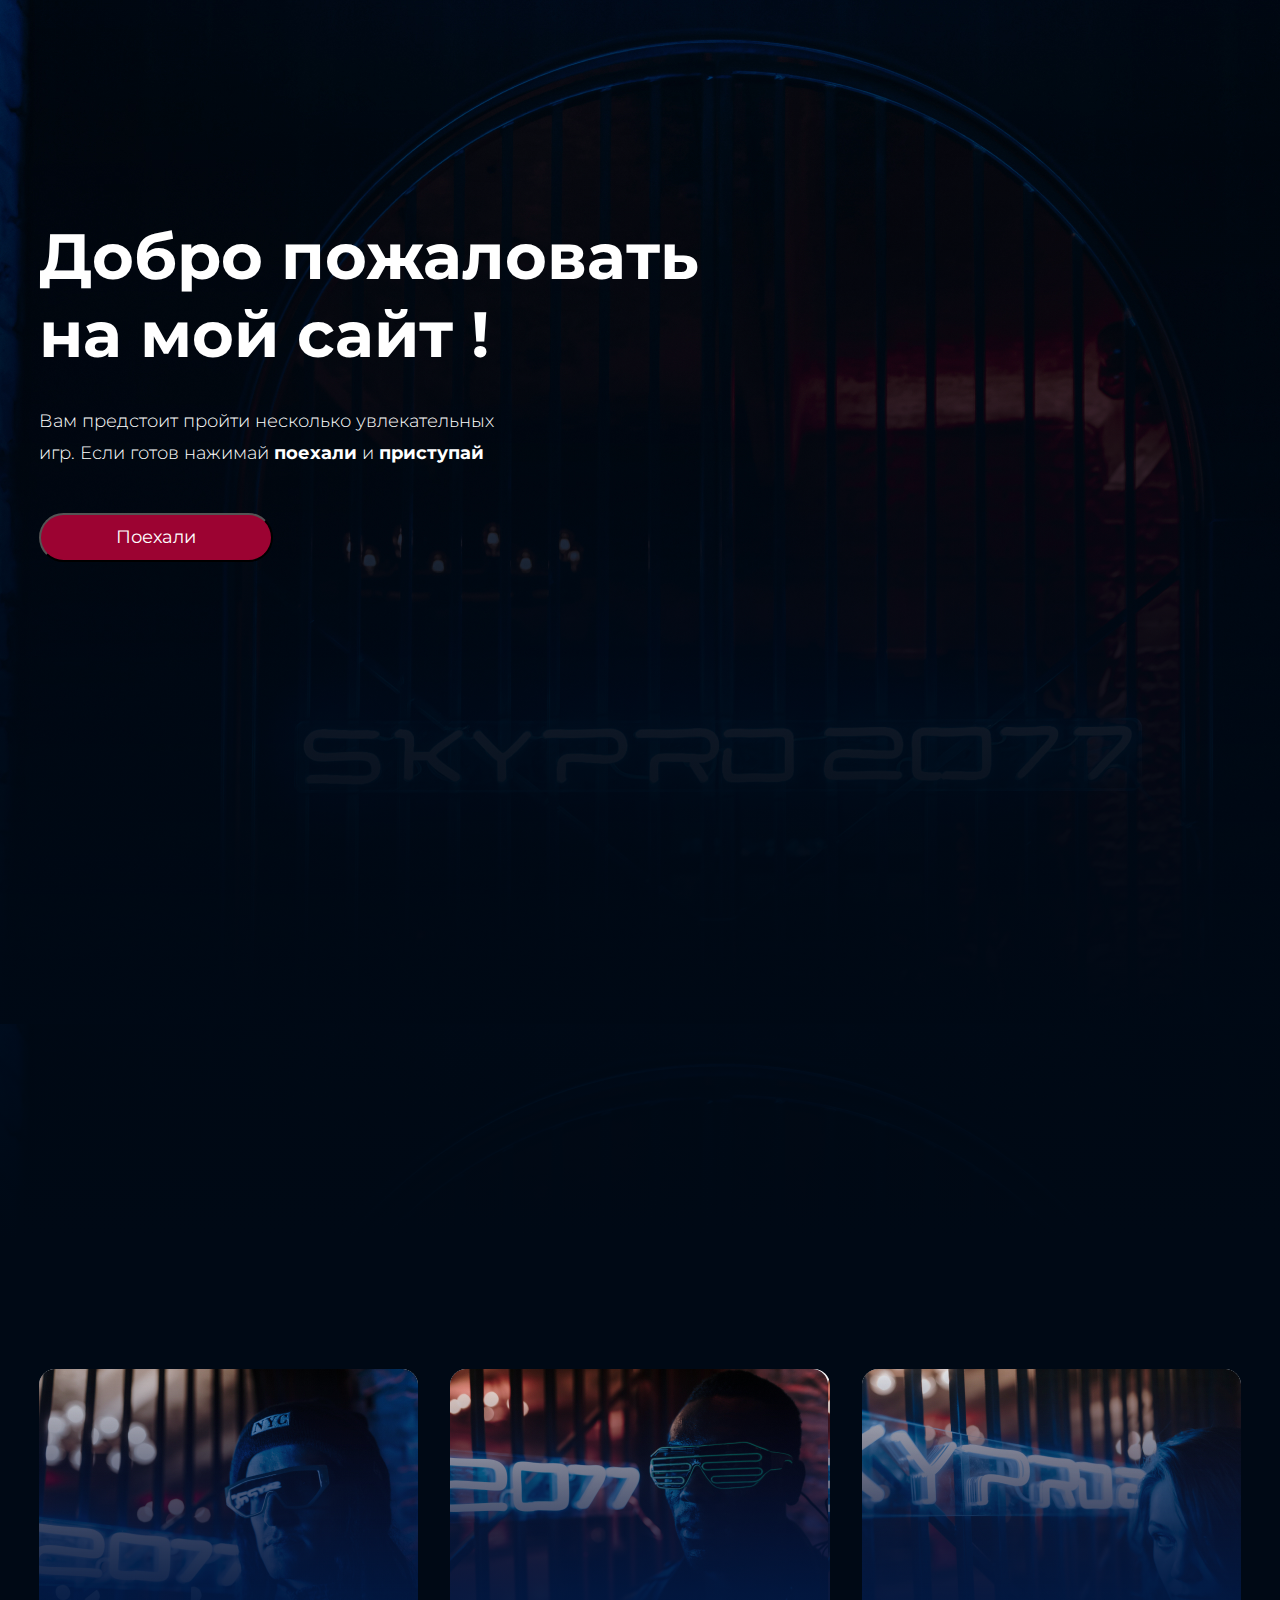
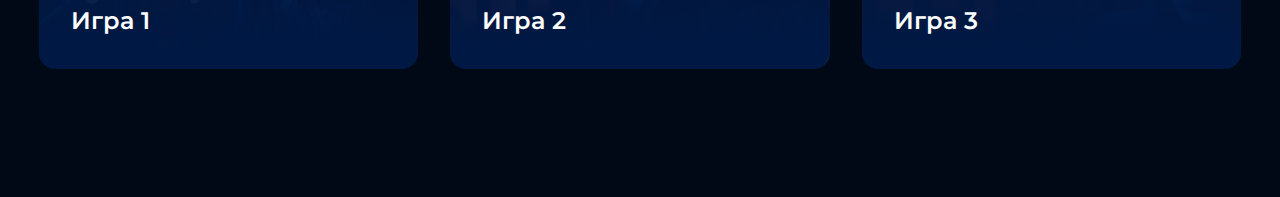
==== index.html @ b605d8fb "HM-1 html and css" ====
<!DOCTYPE html>
<html lang="ru">
<head>
    <meta charset="UTF-8">
    <meta name="viewport" content="width=device-width, initial-scale=1.0">
    <title>базовый JS</title>
    <link rel="stylesheet" href="style.css">
    <link rel="preconnect" href="https://fonts.googleapis.com">
    <link rel="preconnect" href="https://fonts.gstatic.com" crossorigin>
    <link href="https://fonts.googleapis.com/css2?family=Montserrat:wght@300;400;600;700&display=swap" rel="stylesheet">
</head>
<body class="">
    <header class="header center">
        <h1 class="header__heading">Добро пожаловать на мой сайт !</h1>
        <div class="header__subheading-box"><p class="header__subheading">Вам предстоит пройти несколько увлекательных игр. Если готов нажимай </p><p class="header__subheading--bold">поехали</p><p class="header__subheading"> и </p><p class="header__subheading--bold">приступай</p></p></div>
        <button class="header__button">Поехали</button>
    </header>
    <section class="game-box center grid">
        <div class="game game-1"><p class="game__title">Игра 1</p></div>
        <div class="game game-2"><p class="game__title">Игра 2</p></div>
        <div class="game game-3"><p class="game__title">Игра 3</p></div>
    </section>
</body>
</html>
---- style.css ----
* {
    padding: 0;
    margin: 0;
    font-family: 'Montserrat', sans-serif;
}

.center{
    padding-left: calc(50% - 601px);
    padding-right: calc(50% - 601px);
}

.grid{
    display: grid;
    grid-template-columns: repeat(12, 1fr);
    gap: 32px;
}

/*Header*/
.header{
    padding-top: 217px;
    height: 1024px;
    flex-shrink: 0;
    background: linear-gradient(180deg, rgba(0, 0, 0, 0.00) -7.35%, #000915 100%), url(img/header_fon.jpg), lightgray 50% / cover no-repeat;
}

.header__heading{
    display: flex;
    max-width: 760px;
    flex-direction: column;
    justify-content: center;
    flex-shrink: 0;
    padding-bottom: 32px;
    /*Typography*/
    color: #FFF;
    font-size: 64px;
    font-style: normal;
    font-weight: 700;
    line-height: normal;
}

.header__subheading-box{
    max-width: 481px;
    padding-bottom: 44px;
}

.header__subheading{
    display: inline;
    /*Typography*/
    color: #FFF;
    font-size: 18px;
    font-style: normal;
    font-weight: 300;
    line-height: 32px; /* 177.778% */
}

.header__subheading--bold{
    display: inline;
    /*Typography*/
    color: #FFF;
    font-size: 18px;
    font-style: normal;
    font-weight: 700;
    line-height: 32px;
}

.header__button{
    border-radius: 30px;
    background: #9C0332;
    width: 234.063px;
    height: 48.603px;
    flex-shrink: 0;
    /*Typography*/
    color: #FFF;
    font-size: 18px;
    font-style: normal;
    font-weight: 400;
    line-height: normal;
}

.header__button:hover{
    background: #EB443F;
}

/*Section (game)*/
.game-box{
    padding-top: 128px;
    padding-bottom: 128px;
    flex-shrink: 0;
    background: #000915;
}

.game{
    height: 300px;
    flex-shrink: 0;
    grid-column: span 4;
}

.game:hover{
    border: 3px solid #44D2FF;
}

.game-1{
    border-radius: 16px;
    background: linear-gradient(180deg, rgba(39, 1, 15, 0.00) 0%, #001944 100%), url(img/game-1.jpg), lightgray 50% / cover no-repeat;
}

.game-2{
    border-radius: 16px;
    background: linear-gradient(180deg, rgba(39, 1, 15, 0.00) 0%, #001944 100%), url(img/game-2.jpg), lightgray 50% / cover no-repeat;
}

.game-3{
    border-radius: 16px;
    background: linear-gradient(180deg, rgba(39, 1, 15, 0.00) 0%, #001944 100%), url(img/game-3.jpg), lightgray 50% / cover no-repeat;
}

.game__title{
    display: flex;
    padding-top: 236px;
    padding-left: 32px;
    flex-direction: column;
    justify-content: center;
    flex-shrink: 0;
    /*Typography*/
    color: #FFF;
    font-size: 24px;
    font-style: normal;
    font-weight: 600;
    line-height: 32px; /* 133.333% */
}

/*Section (seasons)*/

/*Section (memory)*/

/*Section (mystery)*/
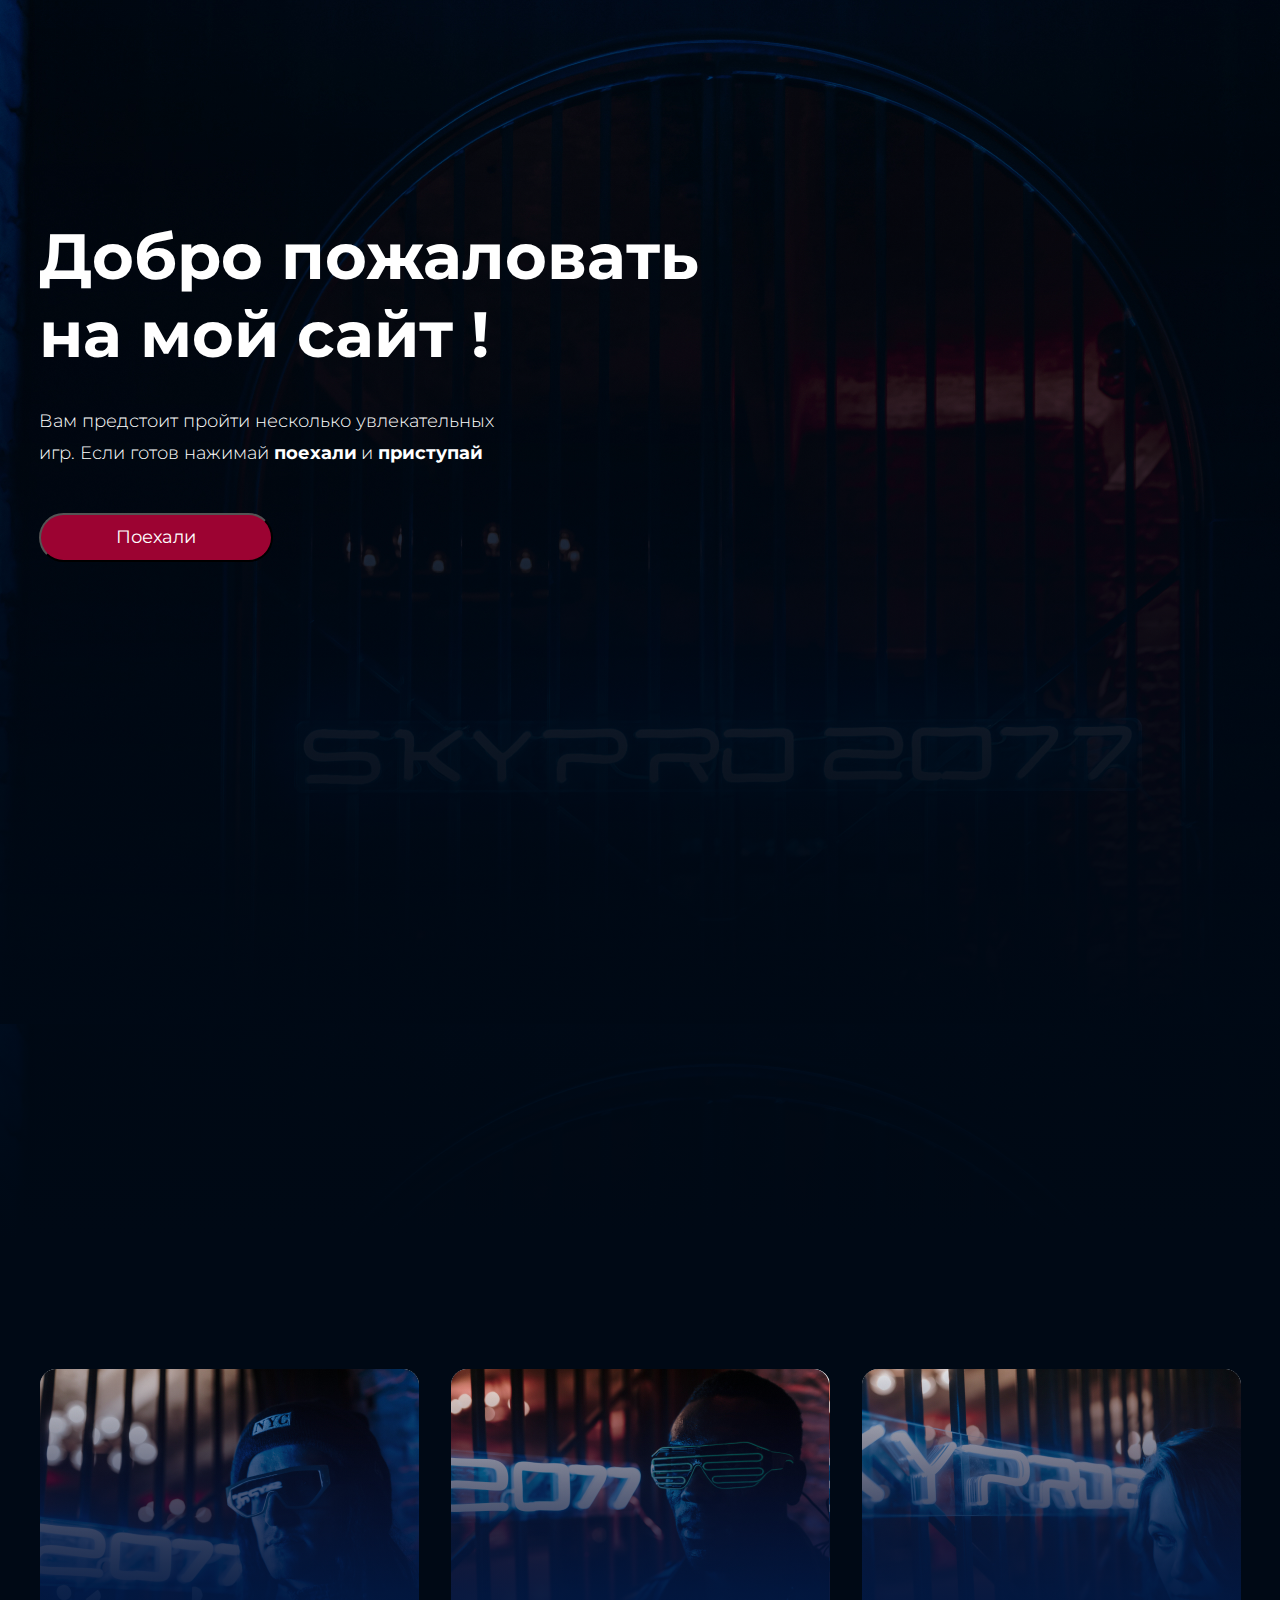
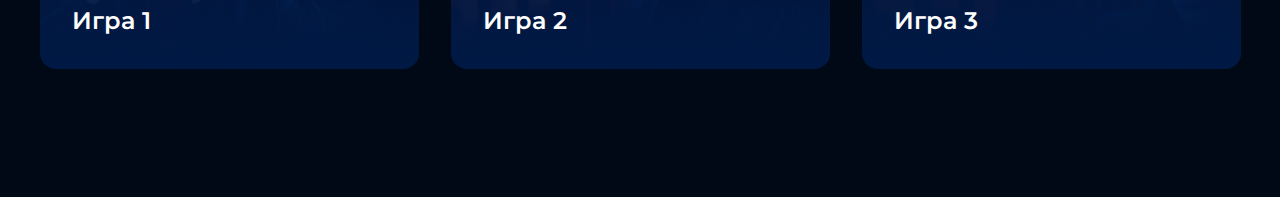
==== commit 1a1584e4: "HW-2  only HTML & CSS" ====
--- a/index.html
+++ b/index.html
@@ -1,5 +1,6 @@
 <!DOCTYPE html>
 <html lang="ru">
+
 <head>
     <meta charset="UTF-8">
     <meta name="viewport" content="width=device-width, initial-scale=1.0">
@@ -9,16 +10,30 @@
     <link rel="preconnect" href="https://fonts.gstatic.com" crossorigin>
     <link href="https://fonts.googleapis.com/css2?family=Montserrat:wght@300;400;600;700&display=swap" rel="stylesheet">
 </head>
+
 <body class="">
     <header class="header center">
         <h1 class="header__heading">Добро пожаловать на мой сайт !</h1>
-        <div class="header__subheading-box"><p class="header__subheading">Вам предстоит пройти несколько увлекательных игр. Если готов нажимай </p><p class="header__subheading--bold">поехали</p><p class="header__subheading"> и </p><p class="header__subheading--bold">приступай</p></p></div>
+        <div class="header__subheading-box">
+            <p class="header__subheading">Вам предстоит пройти несколько увлекательных игр. Если готов нажимай </p>
+            <p class="header__subheading--bold">поехали</p>
+            <p class="header__subheading"> и </p>
+            <p class="header__subheading--bold">приступай</p>
+            </p>
+        </div>
         <button class="header__button">Поехали</button>
     </header>
-    <section class="game-box center grid">
-        <div class="game game-1"><p class="game__title">Игра 1</p></div>
-        <div class="game game-2"><p class="game__title">Игра 2</p></div>
-        <div class="game game-3"><p class="game__title">Игра 3</p></div>
+    <section class="game-box center">
+        <a href="#" class="game game-1">
+            <p class="game__title">Игра 1</p>
+        </a>
+        <a href="#" class="game game-2">
+            <p class="game__title">Игра 2</p>
+        </a>
+        <a href="#" class="game game-3">
+            <p class="game__title">Игра 3</p>
+        </a>
     </section>
 </body>
+
 </html>--- a/style.css
+++ b/style.css
@@ -7,12 +7,6 @@
 .center{
     padding-left: calc(50% - 601px);
     padding-right: calc(50% - 601px);
-}
-
-.grid{
-    display: grid;
-    grid-template-columns: repeat(12, 1fr);
-    gap: 32px;
 }
 
 /*Header*/
@@ -87,16 +81,21 @@
     padding-bottom: 128px;
     flex-shrink: 0;
     background: #000915;
+    display: flex;
+    flex-wrap: wrap;
+    justify-content: center;
+    gap: 32px;
 }
 
 .game{
     height: 300px;
+    width: 379px;
     flex-shrink: 0;
-    grid-column: span 4;
+    text-decoration: none;
 }
 
 .game:hover{
-    border: 3px solid #44D2FF;
+    outline: 3px solid #44D2FF;
 }
 
 .game-1{
@@ -133,4 +132,40 @@
 
 /*Section (memory)*/
 
-/*Section (mystery)*/+/*Section (mystery)*/
+
+/*Mobil*/
+@media (max-width: 575px) {
+    .header{
+        padding-top: 239px;
+        display: flex;
+        flex-direction: column;
+        align-items: center;
+    }
+
+    .header__heading{
+        font-size: 32px;
+        min-width: 343px;
+        text-align: center;
+    }
+
+    .header__subheading-box{
+        min-width: 343px;
+        padding-bottom: 37px;
+        text-align: center;
+    }
+    
+    .header__subheading{
+        font-size: 14px;
+        line-height: 22px;
+    }
+
+    .header__subheading--bold{
+        font-size: 14px;
+        line-height: 22px;
+    }
+
+    .game{
+        width: 343px;
+    }
+}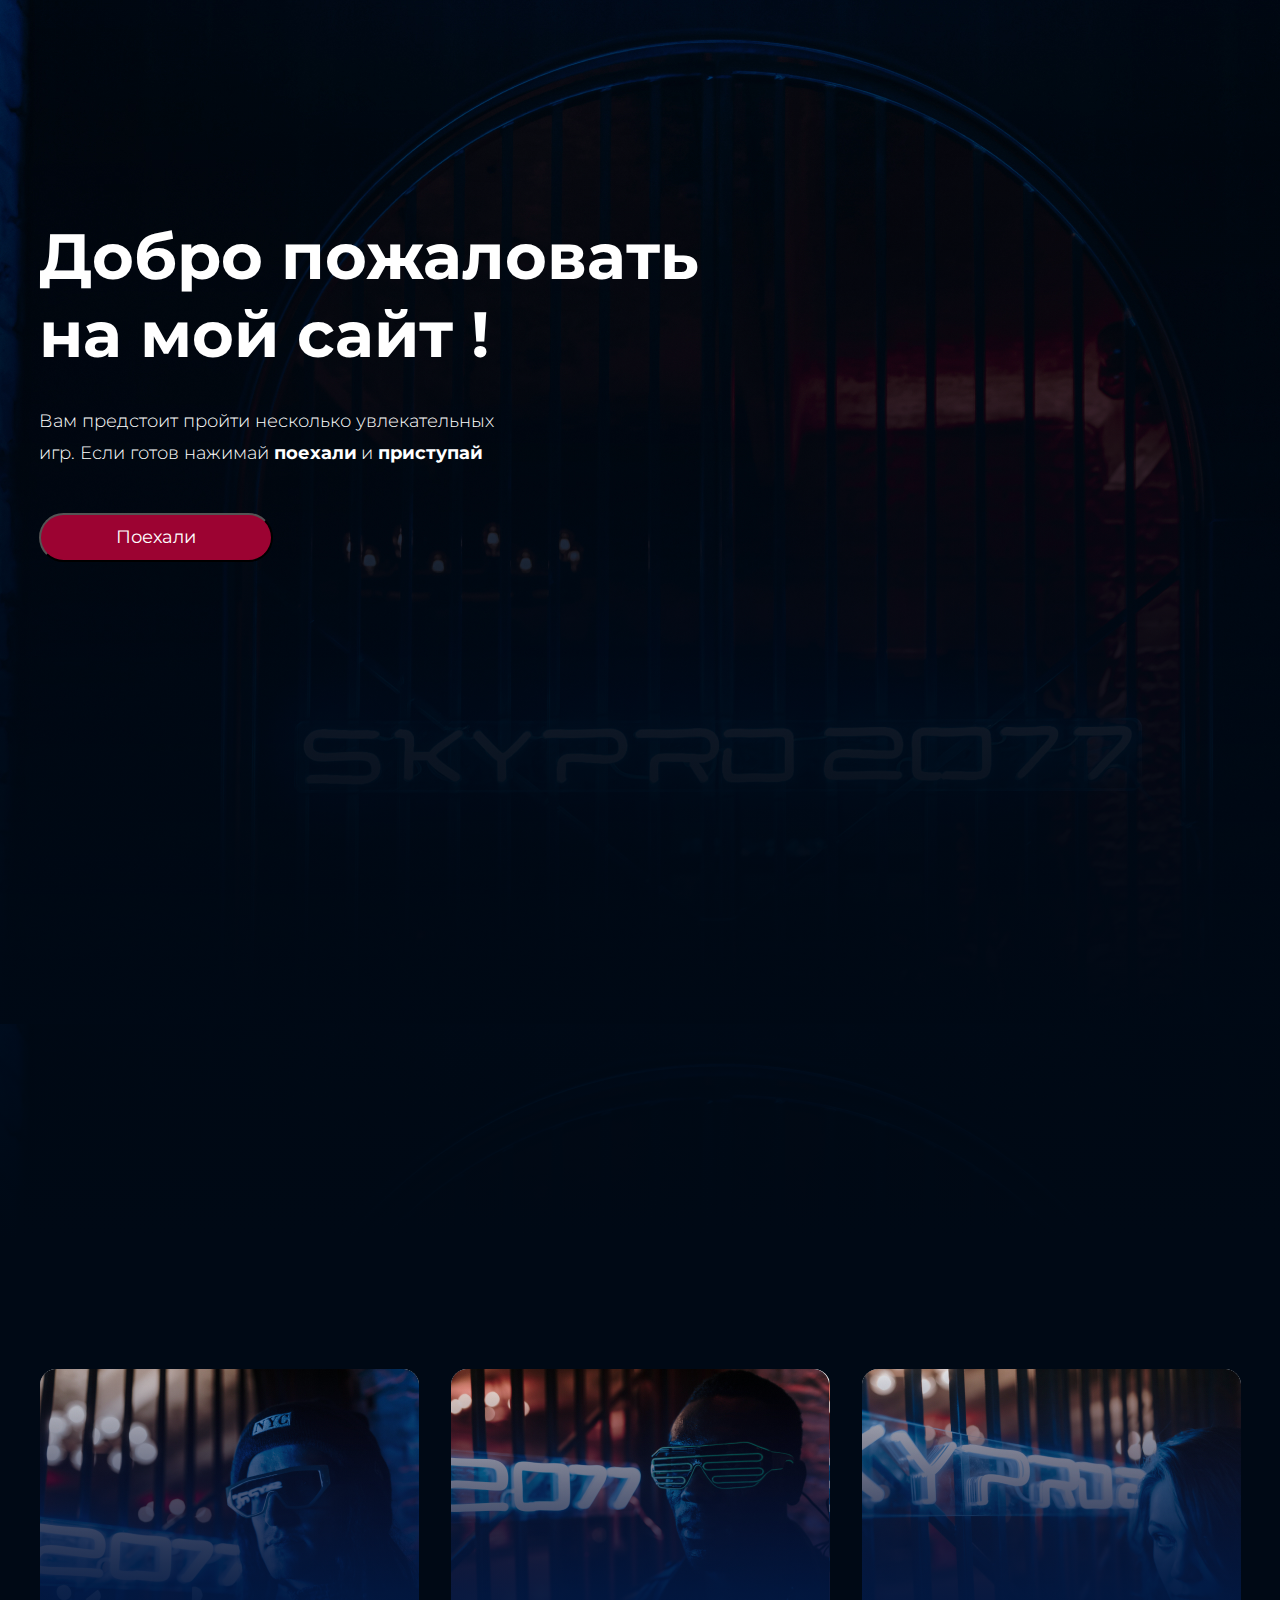
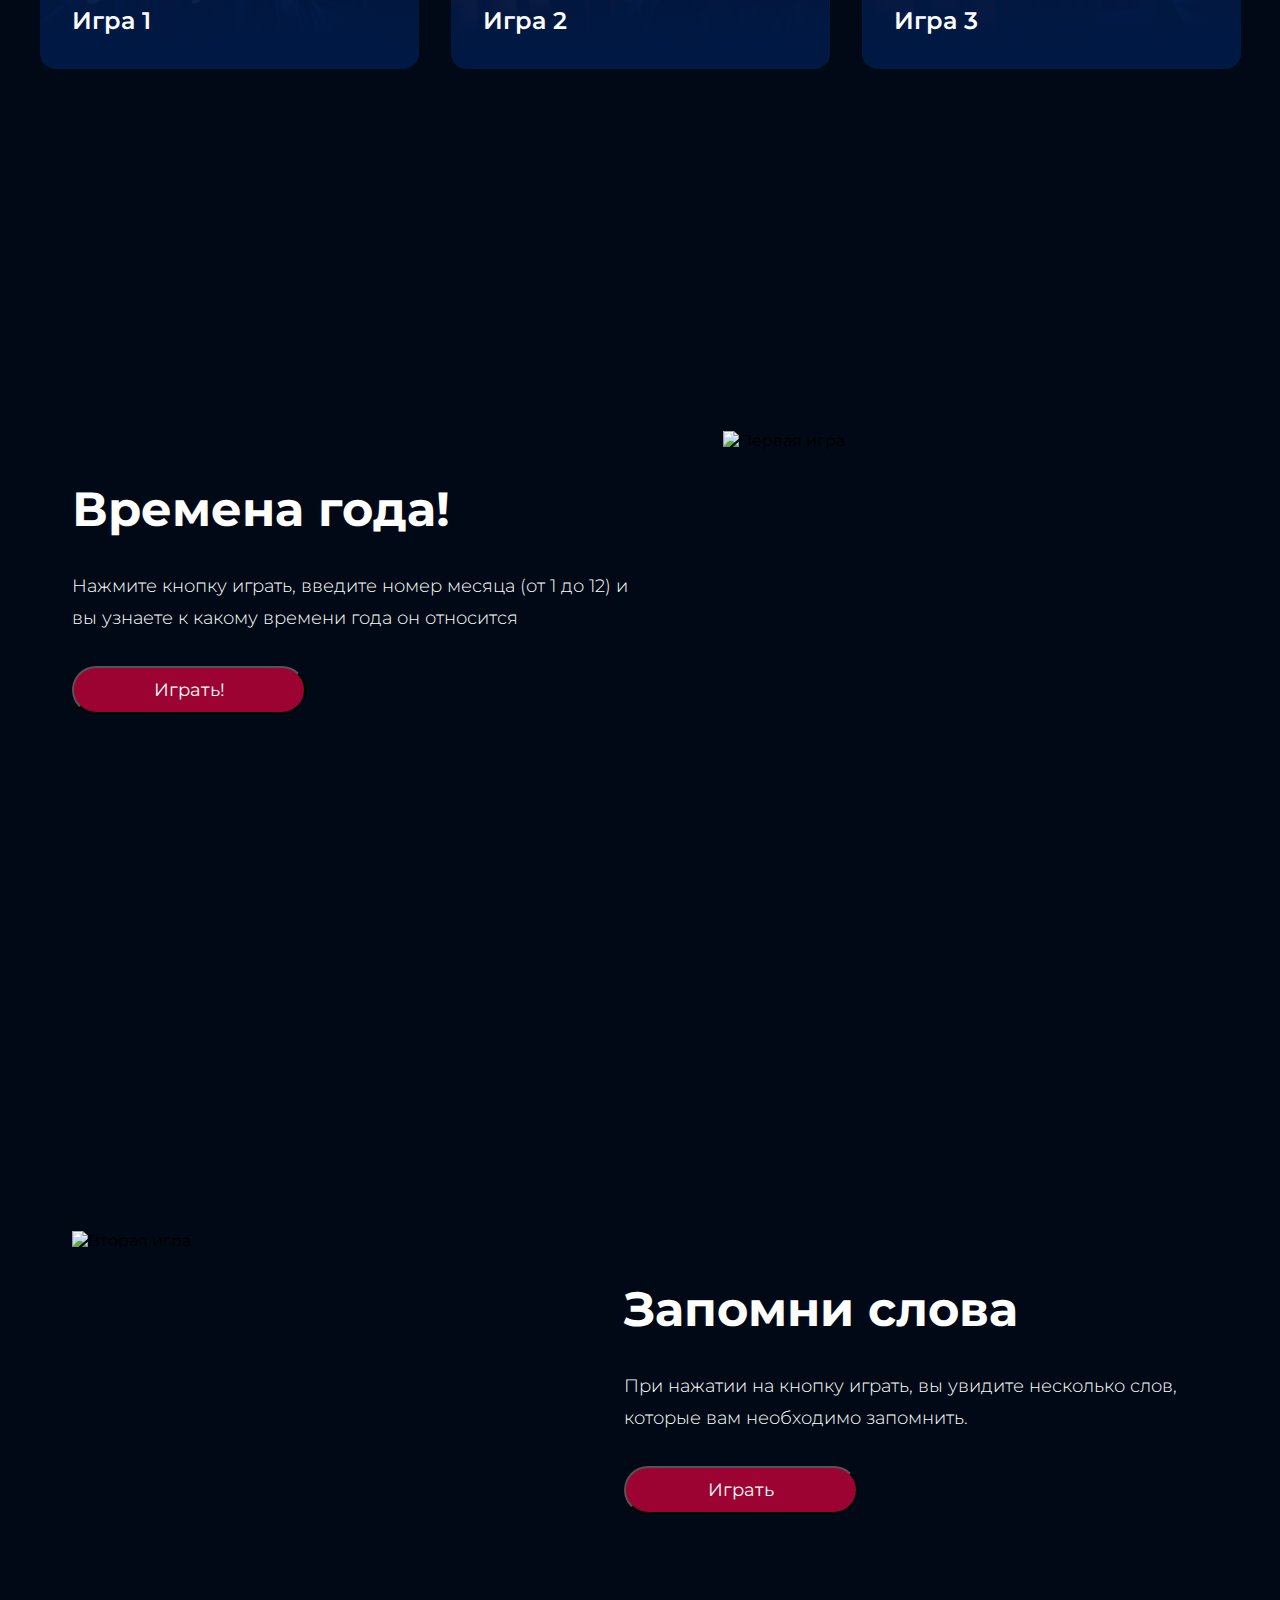
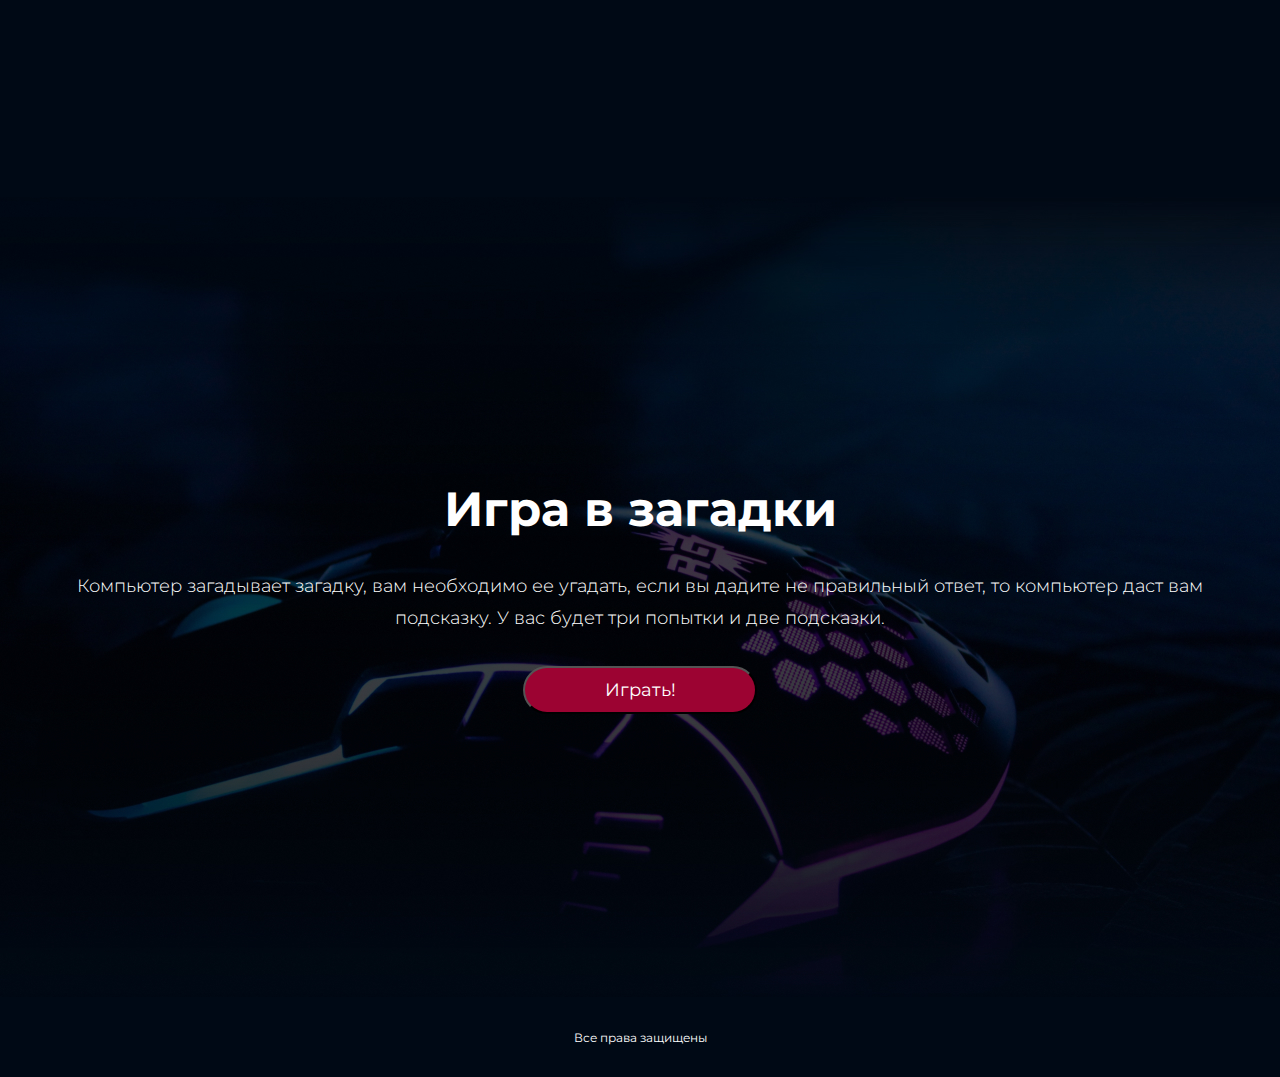
==== commit 355e5cdb: "HW-5" ====
--- a/index.html
+++ b/index.html
@@ -21,7 +21,7 @@
             <p class="header__subheading--bold">приступай</p>
             </p>
         </div>
-        <button class="header__button">Поехали</button>
+        <button class="button">Поехали</button>
     </header>
     <section class="game-box center">
         <a href="#" class="game game-1">
@@ -34,6 +34,31 @@
             <p class="game__title">Игра 3</p>
         </a>
     </section>
+    <section class="seasons-box center">
+        <article class="seasons">
+            <h2 class="seasons__title">Времена года!</h2>
+            <p class="seasons__text">Нажмите кнопку играть, введите номер месяца (от 1 до 12) и вы узнаете к какому времени года он относится</p>
+            <button class="button">Играть!</button>
+        </article>
+        <img class="seasons__img" src="img/seasons.png" alt="Первая игра">
+    </section>
+    <section class="memory-box center">
+        <article class="memory">
+            <h2 class="memory__title">Запомни слова </h2>
+            <p class="memory__text">При нажатии на кнопку играть, вы увидите несколько слов, которые вам необходимо запомнить.</p>
+            <button class="button">Играть</button>
+        </article>
+        <img class="memory__img" src="img/memory.png" alt="Вторая игра">
+    </section>
+    <section class="mystery center">
+        <h2 class="mystery__title">Игра в загадки</h2>
+        <p class="mystery__text">Компьютер загадывает загадку, вам необходимо ее угадать, если вы дадите не правильный ответ, то компьютер даст вам подсказку. У вас будет три попытки и две подсказки.</p>
+        <button class="button">Играть!</button>
+    </section>
+    <footer class="footer center">
+        <p class="footer__text">Все права защищены</p>
+    </footer>
+    <script src="#"></script>
 </body>
 
 </html>--- a/style.css
+++ b/style.css
@@ -9,6 +9,24 @@
     padding-right: calc(50% - 601px);
 }
 
+.button{
+    width: 234.063px;
+    height: 48.603px;
+    flex-shrink: 0;
+    border-radius: 30px;
+    background: #9C0332;
+    /*Typography*/
+    color: #FFF;
+    font-size: 18px;
+    font-style: normal;
+    font-weight: 400;
+    line-height: normal;
+}
+
+.button:hover{
+    background: #EB443F;
+}
+
 /*Header*/
 .header{
     padding-top: 217px;
@@ -57,24 +75,6 @@
     line-height: 32px;
 }
 
-.header__button{
-    border-radius: 30px;
-    background: #9C0332;
-    width: 234.063px;
-    height: 48.603px;
-    flex-shrink: 0;
-    /*Typography*/
-    color: #FFF;
-    font-size: 18px;
-    font-style: normal;
-    font-weight: 400;
-    line-height: normal;
-}
-
-.header__button:hover{
-    background: #EB443F;
-}
-
 /*Section (game)*/
 .game-box{
     padding-top: 128px;
@@ -129,15 +129,155 @@
 }
 
 /*Section (seasons)*/
+.seasons-box{
+    height: 800px;
+    flex-shrink: 0;
+    background: #000915;
+    display: flex;
+    align-items: center;
+    flex-wrap: wrap;
+    justify-content: space-around;
+}
+.seasons{
+    display: flex;
+    flex-direction: column;
+    gap: 32px;
+}
+.seasons__title{
+    /*Typography*/
+    color: #FFF;
+    font-size: 48px;
+    font-style: normal;
+    font-weight: 700;
+    line-height: normal;
+}
+.seasons__text{
+    max-width: 584px;
+    /*Typography*/
+    color: #FFF;
+    font-size: 18px;
+    font-style: normal;
+    font-weight: 300;
+    line-height: 32px; /* 177.778% */
+}
+
+.seasons__img{
+    width: 485px;
+    height: 333px;
+    flex-shrink: 0;
+}
 
 /*Section (memory)*/
+.memory-box{
+    height: 800px;
+    flex-shrink: 0;
+    background: #000915;
+    display: flex;
+    align-items: center;
+    flex-wrap: wrap;
+    justify-content: space-around;
+    flex-direction: row-reverse;
+}
+.memory{
+    display: flex;
+    flex-direction: column;
+    gap: 32px;
+}
+.memory__title{
+    /*Typography*/
+    color: #FFF;
+    font-size: 48px;
+    font-style: normal;
+    font-weight: 700;
+    line-height: normal;
+}
+.memory__text{
+    max-width: 584px;
+    /*Typography*/
+    color: #FFF;
+    font-size: 18px;
+    font-style: normal;
+    font-weight: 300;
+    line-height: 32px; /* 177.778% */
+}
+.memory__button{
+    width: 234.063px;
+    height: 48.603px;
+    flex-shrink: 0;
+    border-radius: 30px;
+    background: #9C0332;
+    /*Typography*/
+    color: #FFF;
+    font-size: 18px;
+    font-style: normal;
+    font-weight: 400;
+    line-height: normal;
+}
+.memory__img{
+    width: 485px;
+    height: 333px;
+    flex-shrink: 0;
+}
 
 /*Section (mystery)*/
+.mystery{
+    height: 800px;
+    flex-shrink: 0;
+    background-image: url(img/fon-end.jpg);
+    background-size: cover;
+    background-position: center center;
+    display: flex;
+    justify-content: center;
+    flex-direction: column;
+    align-content: center;
+    align-items: center;
+    gap: 32px;
+}
+
+.mystery__title{
+    /*Typography*/
+    color: #FFF;
+    text-align: center;
+    font-size: 48px;
+    font-style: normal;
+    font-weight: 700;
+    line-height: normal;
+}
+
+.mystery__text{
+    /*Typography*/
+    color: #FFF;
+    text-align: center;
+    font-size: 18px;
+    font-style: normal;
+    font-weight: 300;
+    line-height: 32px; /* 177.778% */
+}
+
+/*Footer*/
+.footer{
+    height: 80px;
+    flex-shrink: 0;
+    background: #000915;
+    display: flex;
+    justify-content: center;
+    align-items: center;
+}
+
+.footer__text{
+    color: #FFF;
+    font-size: 12px;
+    font-style: normal;
+    font-weight: 400;
+    line-height: normal;
+}
 
 /*Mobil*/
 @media (max-width: 575px) {
+    /*Header*/
     .header{
         padding-top: 239px;
+        height: 735px;
         display: flex;
         flex-direction: column;
         align-items: center;
@@ -164,8 +304,69 @@
         font-size: 14px;
         line-height: 22px;
     }
-
+    
+    /*Section (game)*/
     .game{
         width: 343px;
     }
+
+    /*Section (seasons)*/
+    .seasons{
+        align-items: center;
+    }
+
+    .seasons-box{
+        height: 654px;
+    }
+
+    .seasons__title{
+        font-size: 32px;
+        text-align: center;
+    }
+
+    .seasons__text{
+        font-size: 14px;
+        text-align: center;
+    }
+
+    .seasons__img{
+        width: 344px;
+        height: 236px;
+    }
+
+    /*Section (memory)*/
+    .memory{
+        align-items: center;
+    }
+
+    .memory-box{
+        height: 654px;
+        flex-direction: row;
+    }
+
+    .memory__title{
+        font-size: 32px;
+        text-align: center;
+    }
+
+    .memory__text{
+        font-size: 14px;
+        text-align: center;
+    }
+
+    .memory__img{
+        width: 344px;
+        height: 236px;
+    }
+
+    /*Section (mystery)*/
+    .mystery__title{
+        font-size: 32px;
+        text-align: center;
+    }
+
+    .mystery__text{
+        font-size: 14px;
+        text-align: center;
+    }
 }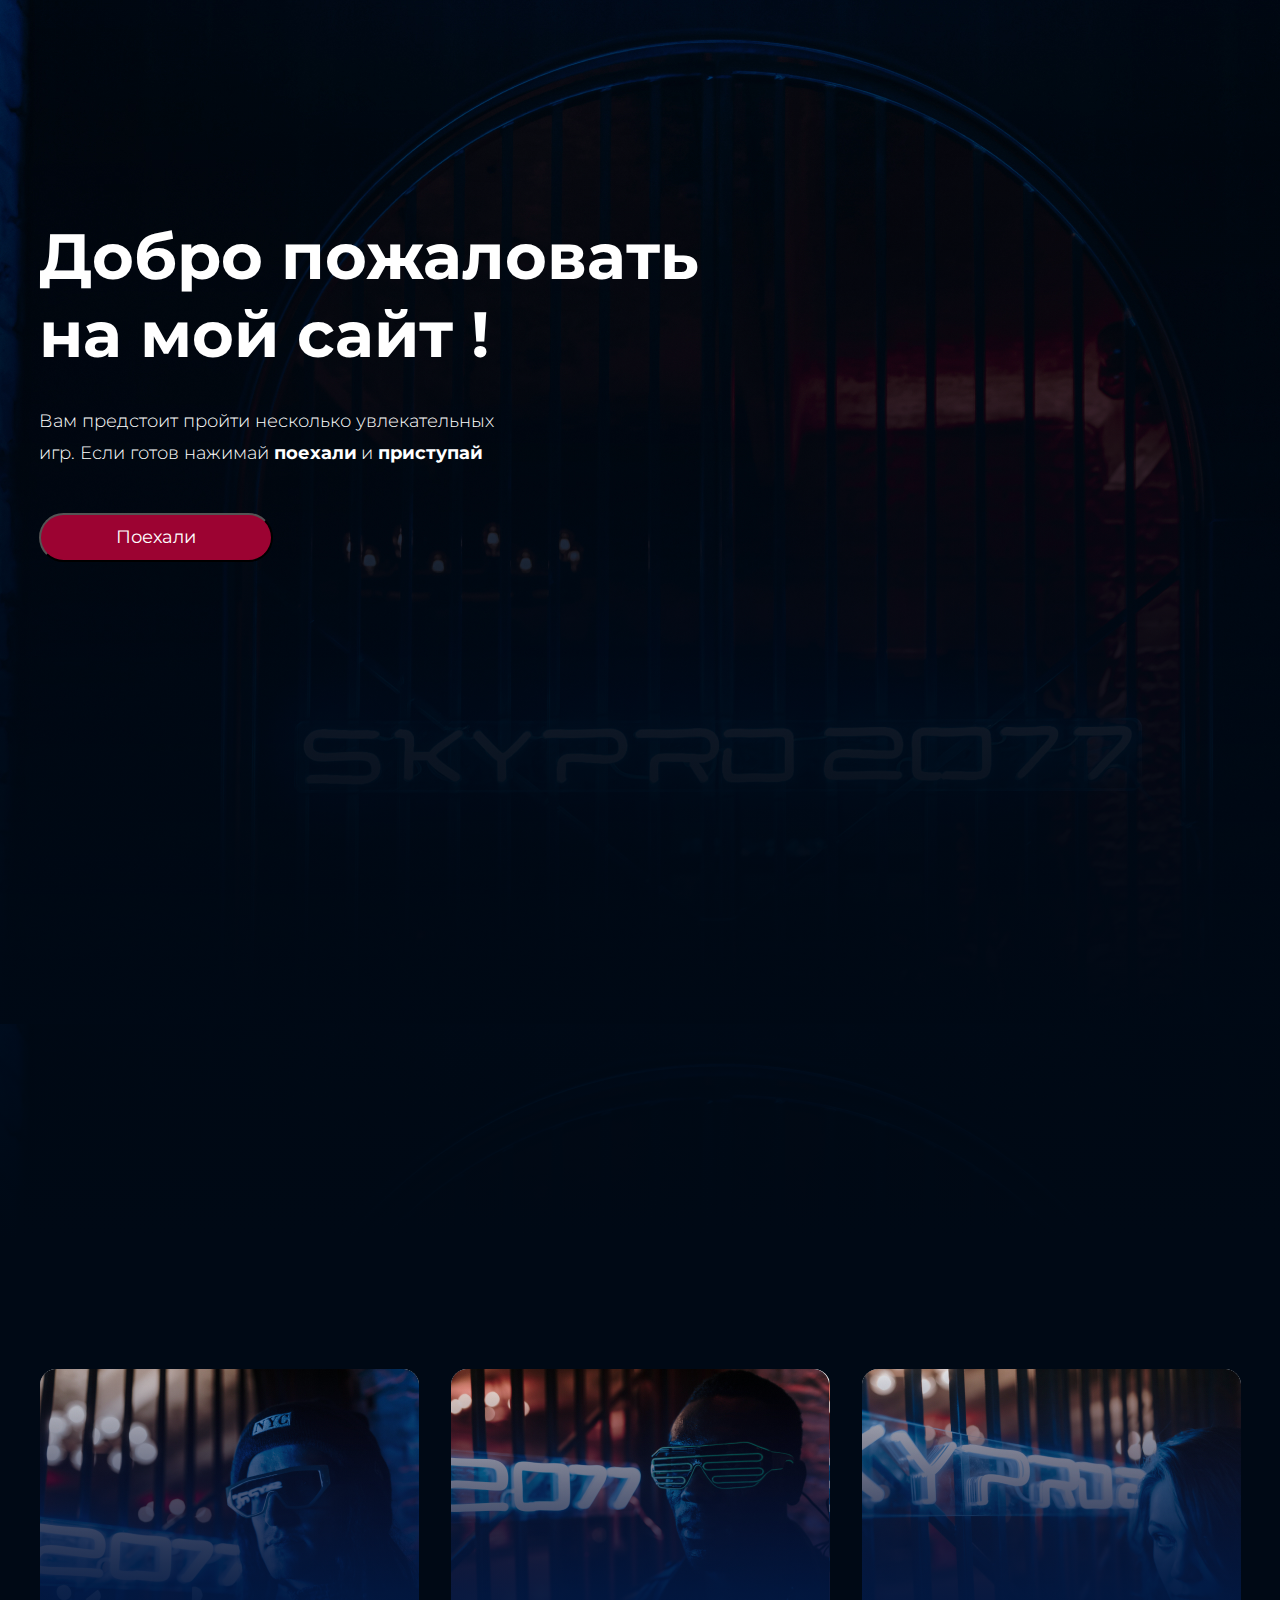
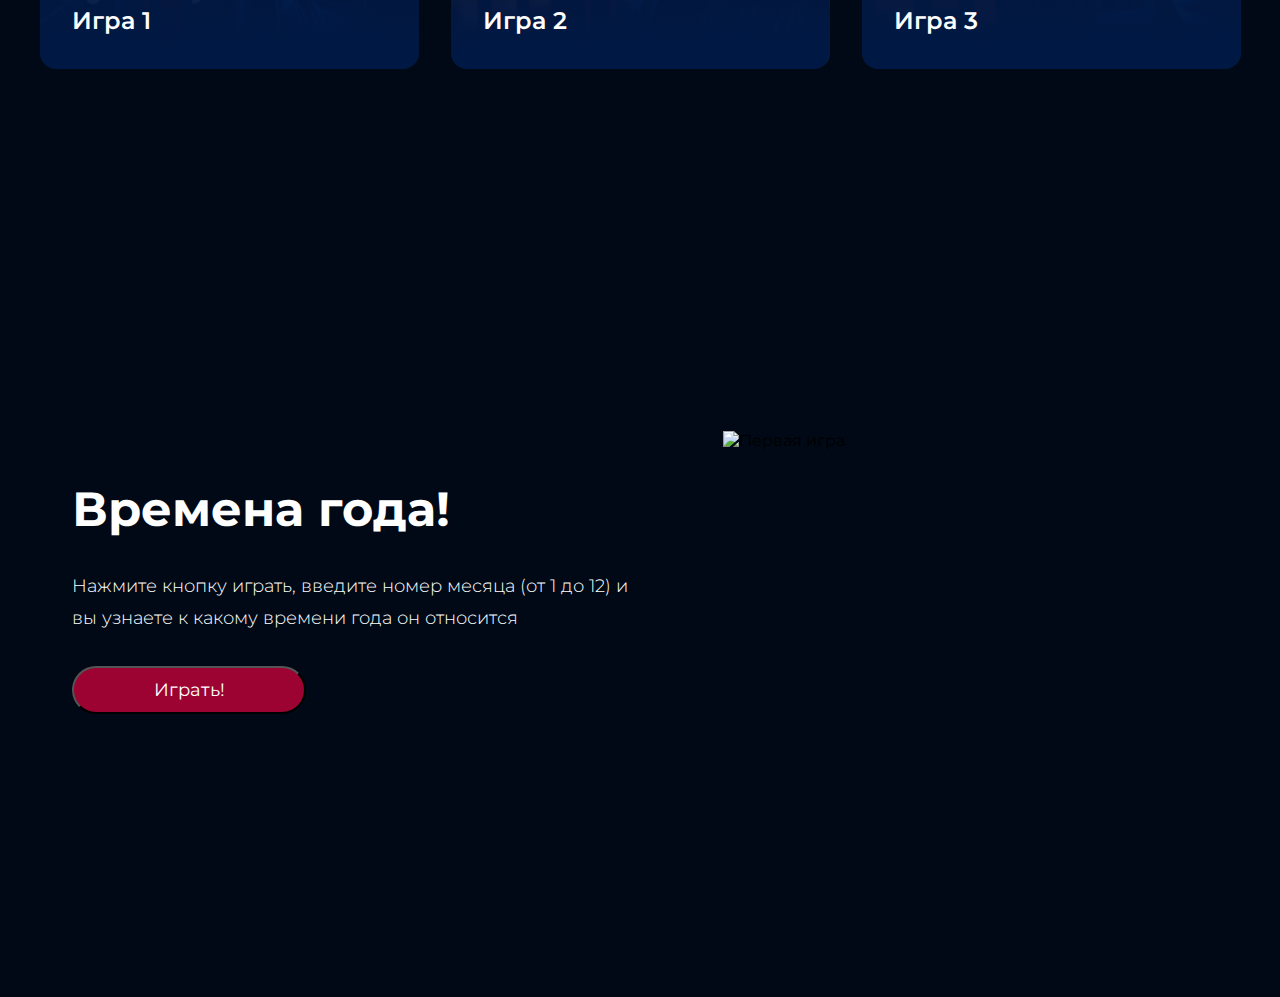
==== commit b0ba384d: "Revert "pull request 2.3"" ====
--- a/index.html
+++ b/index.html
@@ -21,7 +21,7 @@
             <p class="header__subheading--bold">приступай</p>
             </p>
         </div>
-        <button class="button">Поехали</button>
+        <button class="header__button">Поехали</button>
     </header>
     <section class="game-box center">
         <a href="#" class="game game-1">
@@ -38,27 +38,11 @@
         <article class="seasons">
             <h2 class="seasons__title">Времена года!</h2>
             <p class="seasons__text">Нажмите кнопку играть, введите номер месяца (от 1 до 12) и вы узнаете к какому времени года он относится</p>
-            <button class="button">Играть!</button>
+            <button class="seasons__button">Играть!</button>
         </article>
         <img class="seasons__img" src="img/seasons.png" alt="Первая игра">
     </section>
-    <section class="memory-box center">
-        <article class="memory">
-            <h2 class="memory__title">Запомни слова </h2>
-            <p class="memory__text">При нажатии на кнопку играть, вы увидите несколько слов, которые вам необходимо запомнить.</p>
-            <button class="button">Играть</button>
-        </article>
-        <img class="memory__img" src="img/memory.png" alt="Вторая игра">
-    </section>
-    <section class="mystery center">
-        <h2 class="mystery__title">Игра в загадки</h2>
-        <p class="mystery__text">Компьютер загадывает загадку, вам необходимо ее угадать, если вы дадите не правильный ответ, то компьютер даст вам подсказку. У вас будет три попытки и две подсказки.</p>
-        <button class="button">Играть!</button>
-    </section>
-    <footer class="footer center">
-        <p class="footer__text">Все права защищены</p>
-    </footer>
-    <script src="#"></script>
+    <script src="hw-2.3.js"></script>
 </body>
 
 </html>--- a/style.css
+++ b/style.css
@@ -9,24 +9,6 @@
     padding-right: calc(50% - 601px);
 }
 
-.button{
-    width: 234.063px;
-    height: 48.603px;
-    flex-shrink: 0;
-    border-radius: 30px;
-    background: #9C0332;
-    /*Typography*/
-    color: #FFF;
-    font-size: 18px;
-    font-style: normal;
-    font-weight: 400;
-    line-height: normal;
-}
-
-.button:hover{
-    background: #EB443F;
-}
-
 /*Header*/
 .header{
     padding-top: 217px;
@@ -75,6 +57,24 @@
     line-height: 32px;
 }
 
+.header__button{
+    border-radius: 30px;
+    background: #9C0332;
+    width: 234.063px;
+    height: 48.603px;
+    flex-shrink: 0;
+    /*Typography*/
+    color: #FFF;
+    font-size: 18px;
+    font-style: normal;
+    font-weight: 400;
+    line-height: normal;
+}
+
+.header__button:hover{
+    background: #EB443F;
+}
+
 /*Section (game)*/
 .game-box{
     padding-top: 128px;
@@ -160,124 +160,32 @@
     font-weight: 300;
     line-height: 32px; /* 177.778% */
 }
-
+.seasons__button{
+    width: 234.063px;
+    height: 48.603px;
+    flex-shrink: 0;
+    border-radius: 30px;
+    background: #9C0332;
+    /*Typography*/
+    color: #FFF;
+    font-size: 18px;
+    font-style: normal;
+    font-weight: 400;
+    line-height: normal;
+}
 .seasons__img{
     width: 485px;
     height: 333px;
     flex-shrink: 0;
 }
-
 /*Section (memory)*/
-.memory-box{
-    height: 800px;
-    flex-shrink: 0;
-    background: #000915;
-    display: flex;
-    align-items: center;
-    flex-wrap: wrap;
-    justify-content: space-around;
-    flex-direction: row-reverse;
-}
-.memory{
-    display: flex;
-    flex-direction: column;
-    gap: 32px;
-}
-.memory__title{
-    /*Typography*/
-    color: #FFF;
-    font-size: 48px;
-    font-style: normal;
-    font-weight: 700;
-    line-height: normal;
-}
-.memory__text{
-    max-width: 584px;
-    /*Typography*/
-    color: #FFF;
-    font-size: 18px;
-    font-style: normal;
-    font-weight: 300;
-    line-height: 32px; /* 177.778% */
-}
-.memory__button{
-    width: 234.063px;
-    height: 48.603px;
-    flex-shrink: 0;
-    border-radius: 30px;
-    background: #9C0332;
-    /*Typography*/
-    color: #FFF;
-    font-size: 18px;
-    font-style: normal;
-    font-weight: 400;
-    line-height: normal;
-}
-.memory__img{
-    width: 485px;
-    height: 333px;
-    flex-shrink: 0;
-}
 
 /*Section (mystery)*/
-.mystery{
-    height: 800px;
-    flex-shrink: 0;
-    background-image: url(img/fon-end.jpg);
-    background-size: cover;
-    background-position: center center;
-    display: flex;
-    justify-content: center;
-    flex-direction: column;
-    align-content: center;
-    align-items: center;
-    gap: 32px;
-}
-
-.mystery__title{
-    /*Typography*/
-    color: #FFF;
-    text-align: center;
-    font-size: 48px;
-    font-style: normal;
-    font-weight: 700;
-    line-height: normal;
-}
-
-.mystery__text{
-    /*Typography*/
-    color: #FFF;
-    text-align: center;
-    font-size: 18px;
-    font-style: normal;
-    font-weight: 300;
-    line-height: 32px; /* 177.778% */
-}
-
-/*Footer*/
-.footer{
-    height: 80px;
-    flex-shrink: 0;
-    background: #000915;
-    display: flex;
-    justify-content: center;
-    align-items: center;
-}
-
-.footer__text{
-    color: #FFF;
-    font-size: 12px;
-    font-style: normal;
-    font-weight: 400;
-    line-height: normal;
-}
 
 /*Mobil*/
 @media (max-width: 575px) {
-    /*Header*/
     .header{
         padding-top: 239px;
-        height: 735px;
         display: flex;
         flex-direction: column;
         align-items: center;
@@ -304,19 +212,13 @@
         font-size: 14px;
         line-height: 22px;
     }
-    
-    /*Section (game)*/
+
     .game{
         width: 343px;
     }
 
-    /*Section (seasons)*/
     .seasons{
         align-items: center;
-    }
-
-    .seasons-box{
-        height: 654px;
     }
 
     .seasons__title{
@@ -333,40 +235,4 @@
         width: 344px;
         height: 236px;
     }
-
-    /*Section (memory)*/
-    .memory{
-        align-items: center;
-    }
-
-    .memory-box{
-        height: 654px;
-        flex-direction: row;
-    }
-
-    .memory__title{
-        font-size: 32px;
-        text-align: center;
-    }
-
-    .memory__text{
-        font-size: 14px;
-        text-align: center;
-    }
-
-    .memory__img{
-        width: 344px;
-        height: 236px;
-    }
-
-    /*Section (mystery)*/
-    .mystery__title{
-        font-size: 32px;
-        text-align: center;
-    }
-
-    .mystery__text{
-        font-size: 14px;
-        text-align: center;
-    }
 }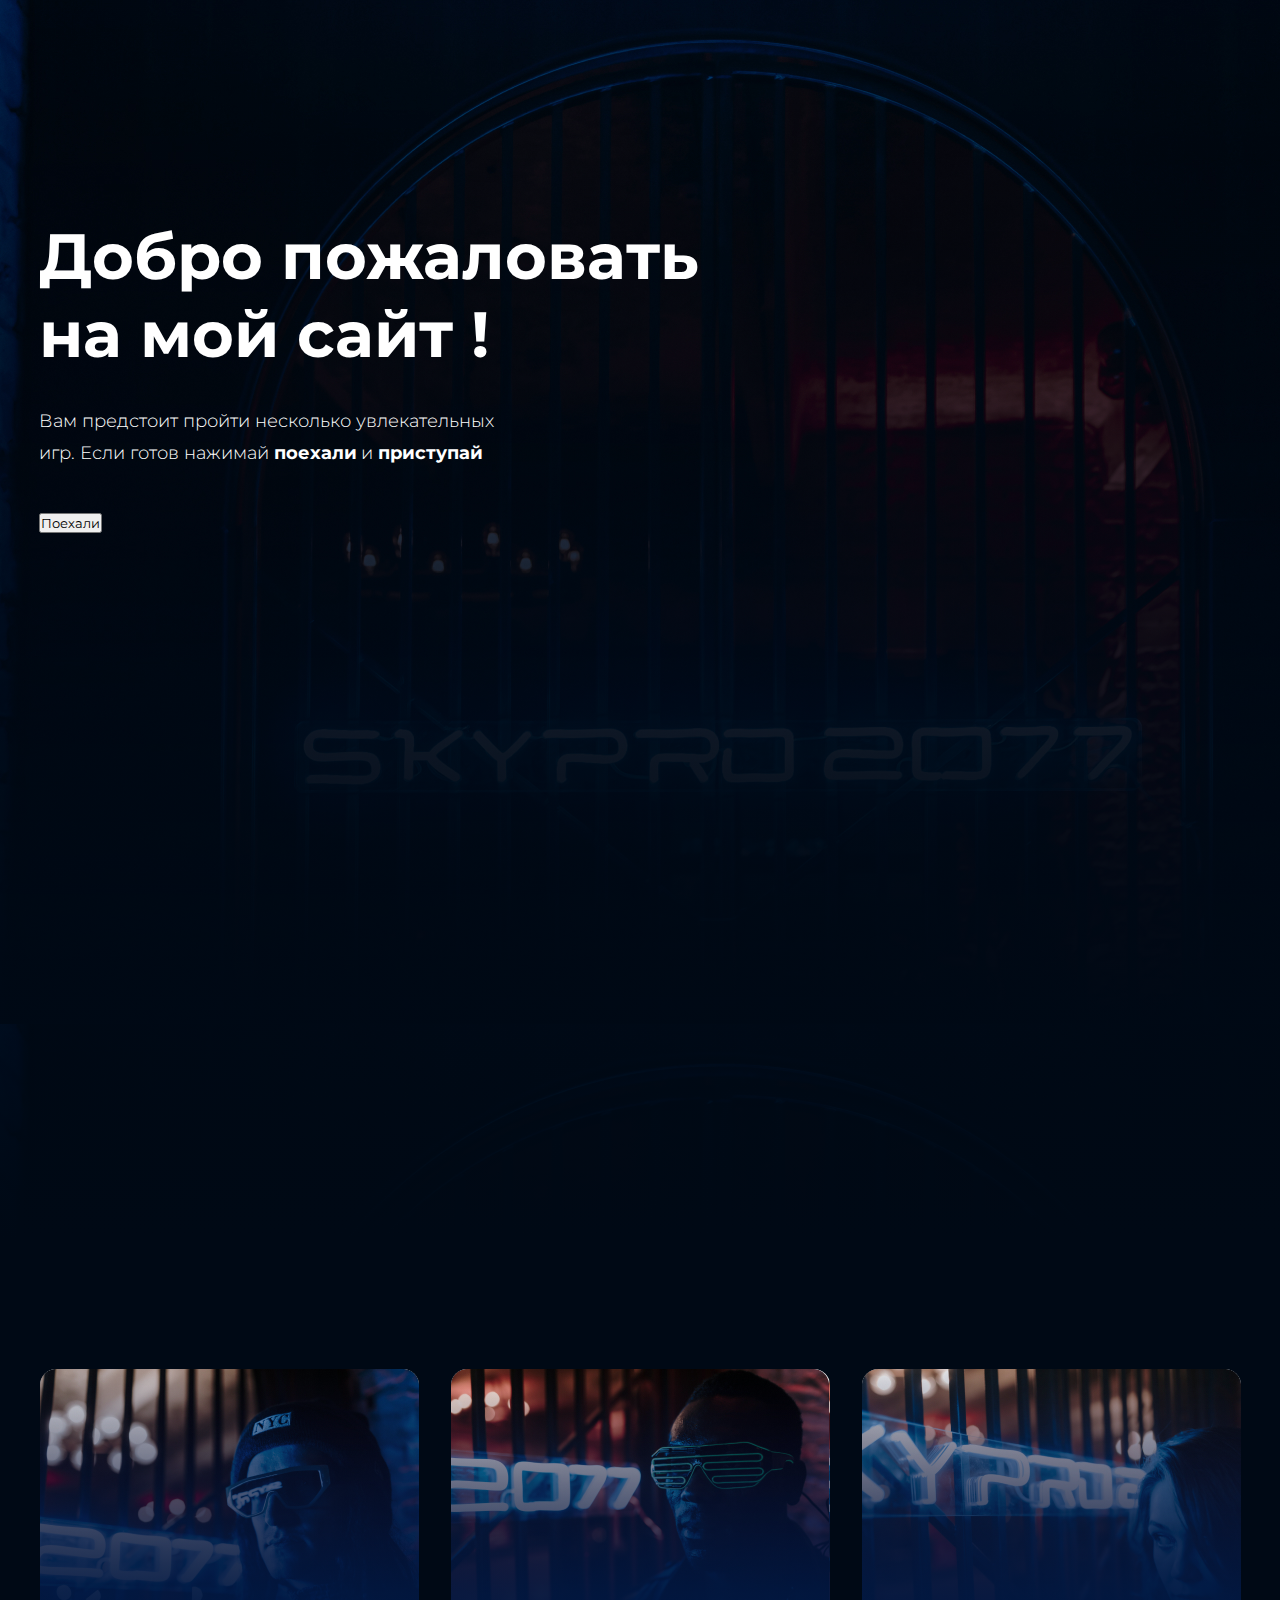
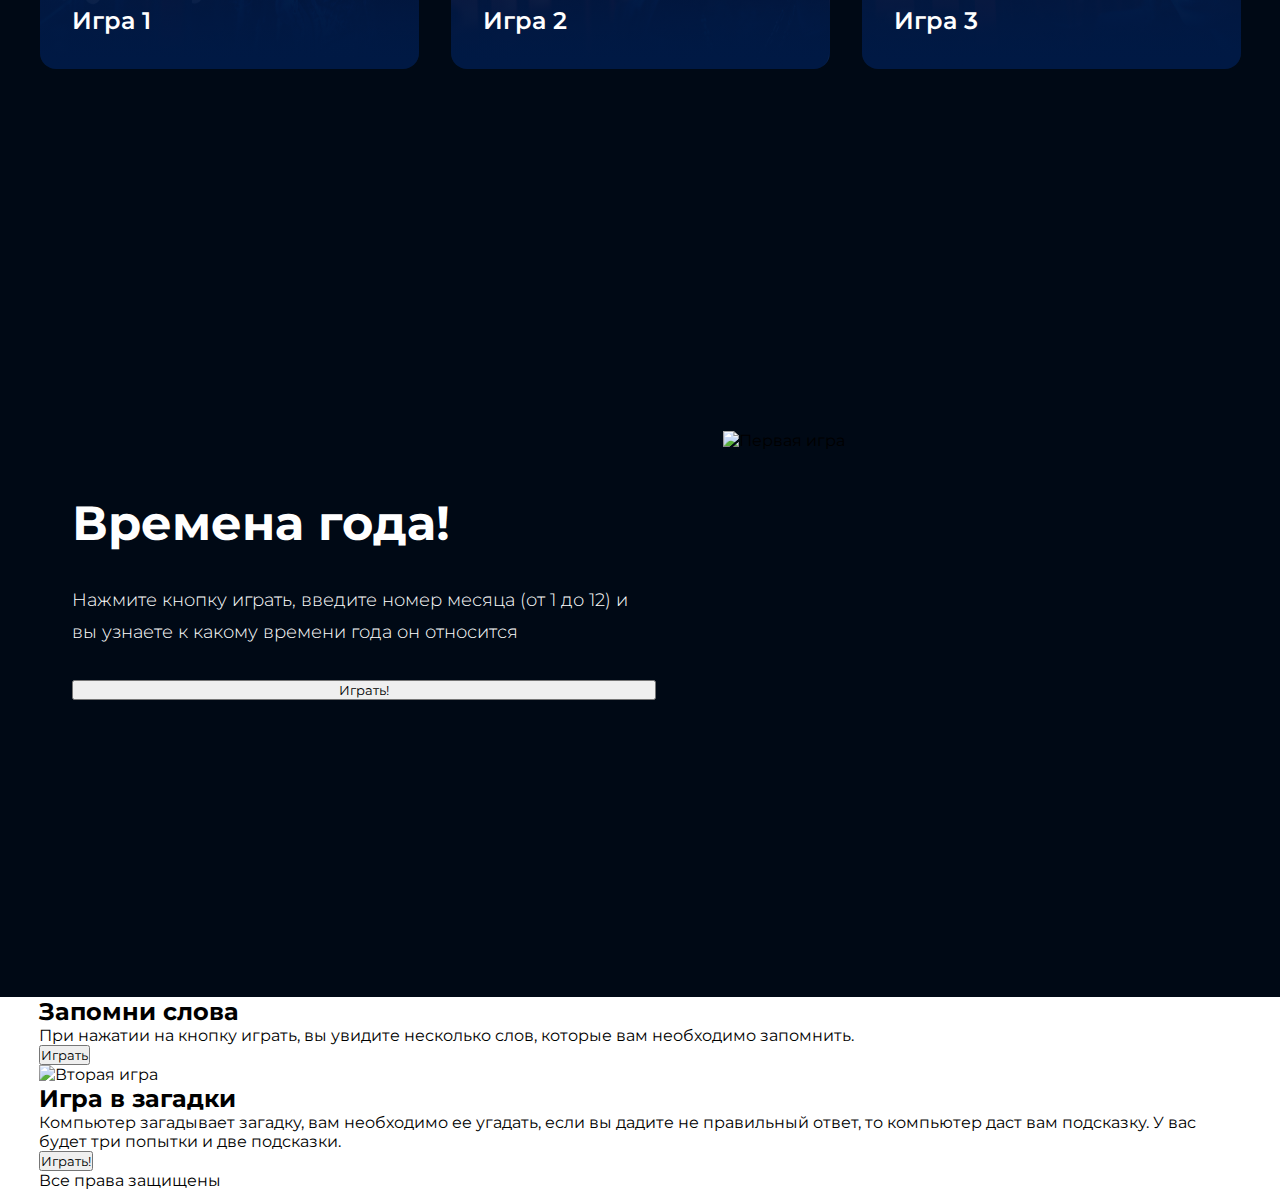
==== commit 4565c014: "hw-2.7" ====
--- a/index.html
+++ b/index.html
@@ -21,7 +21,7 @@
             <p class="header__subheading--bold">приступай</p>
             </p>
         </div>
-        <button class="header__button">Поехали</button>
+        <button class="button">Поехали</button>
     </header>
     <section class="game-box center">
         <a href="#" class="game game-1">
@@ -38,11 +38,27 @@
         <article class="seasons">
             <h2 class="seasons__title">Времена года!</h2>
             <p class="seasons__text">Нажмите кнопку играть, введите номер месяца (от 1 до 12) и вы узнаете к какому времени года он относится</p>
-            <button class="seasons__button">Играть!</button>
+            <button class="button" onclick="seasons()">Играть!</button>
         </article>
         <img class="seasons__img" src="img/seasons.png" alt="Первая игра">
     </section>
-    <script src="hw-2.3.js"></script>
+    <section class="memory-box center">
+        <article class="memory">
+            <h2 class="memory__title">Запомни слова </h2>
+            <p class="memory__text">При нажатии на кнопку играть, вы увидите несколько слов, которые вам необходимо запомнить.</p>
+            <button class="button" onclick="memory()">Играть</button>
+        </article>
+        <img class="memory__img" src="img/memory.png" alt="Вторая игра">
+    </section>
+    <section class="mystery center">
+        <h2 class="mystery__title">Игра в загадки</h2>
+        <p class="mystery__text">Компьютер загадывает загадку, вам необходимо ее угадать, если вы дадите не правильный ответ, то компьютер даст вам подсказку. У вас будет три попытки и две подсказки.</p>
+        <button class="button">Играть!</button>
+    </section>
+    <footer class="footer center">
+        <p class="footer__text">Все права защищены</p>
+    </footer>
+    <script src="main.js"></script>
 </body>
 
 </html>